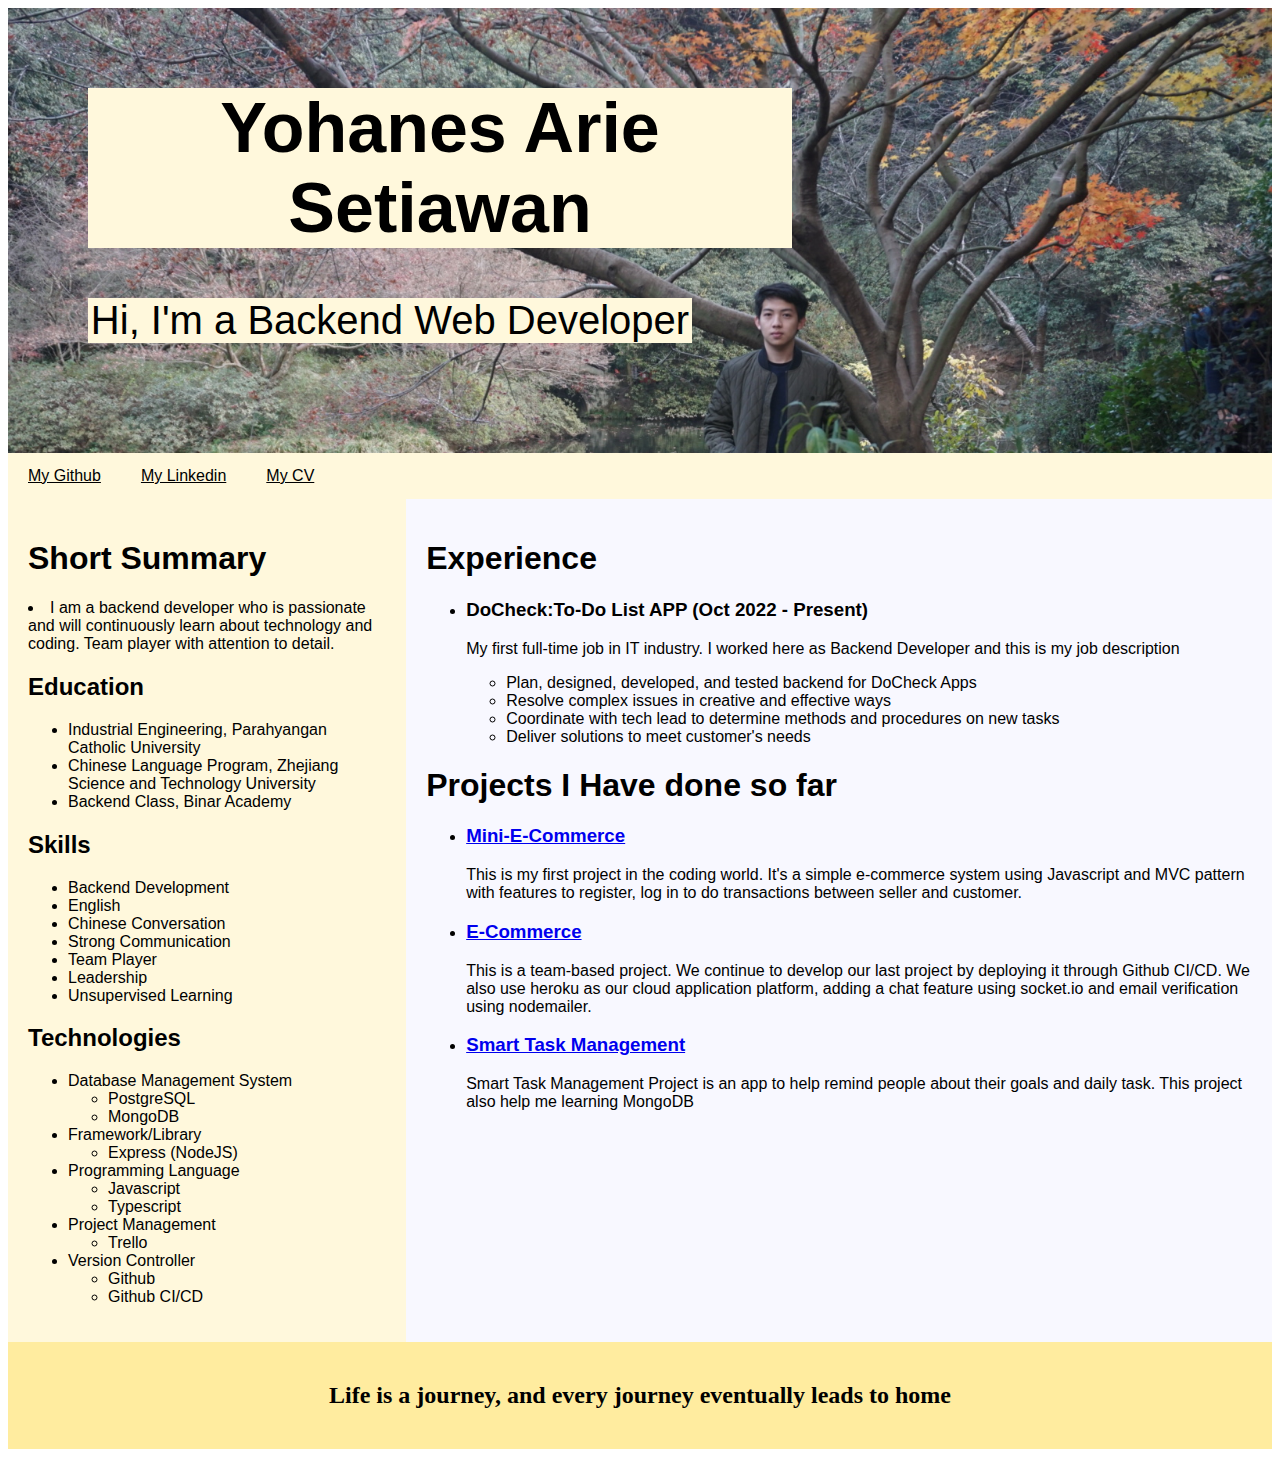
==== porto.html @ e353582d "porto" ====
<html><head>
    <meta charset="utf-8">
    <link rel="stylesheet" href="style.css">
    <title>Welcome</title>
    <meta name="viewport" content="width=device-width, initial-scale=1">
  </head>

  <body data-new-gr-c-s-check-loaded="14.1078.0" data-gr-ext-installed="">
    <div class="header">
        <div>
            <h1>Yohanes Arie Setiawan</h1>
            <p>Hi, I'm a Backend Web Developer</p>
        </div>
    </div>

    <div class="navbar">
      <a href="https://github.com/ArieeSetiawan/" target="_blank" title="Will open in a new tab">My Github</a>
      <a href="https://www.linkedin.com/in/yohanes-arie-setiawan-565392168/" target="_blank" title="Will open in a new tab">My Linkedin</a>
      <a href="https://drive.google.com/file/d/19hdkB080UJG75B12Bz6Sc8-TVZFhd_Zp/view?usp=sharing" target="_blank" title="Will open in a new tab">My CV</a>
    </div>

    <div class="content">
      <div class="side">
        <h1>Short Summary</h1>
        <li>I am a backend developer who is passionate and will continuously learn
          about technology and coding. Team player with attention to detail.</li>
        <h2>Education</h2>
        <ul>
          <li>Industrial Engineering, Parahyangan Catholic University</li>
          <li>Chinese Language Program, Zhejiang Science and Technology University</li>
          <li>Backend Class, Binar Academy</li>
        </ul>

        <h2>Skills</h2>
        <ul>
            <li>Backend Development</li>
            <li>English</li>
            <li>Chinese Conversation</li>
            <li>Strong Communication</li>
            <li>Team Player</li>
            <li>Leadership</li>
            <li>Unsupervised Learning</li>
        </ul>

        <h2>Technologies</h2>
        <ul>
            <li>Database Management System</li>
            <ul>
                <li>PostgreSQL</li>
                <li>MongoDB</li>
            </ul>
            <li>Framework/Library</li>
            <ul>
                <li>Express (NodeJS)</li>
            </ul>
            <li>Programming Language</li>
            <ul>
                <li>Javascript</li>
                <li>Typescript</li>
            </ul>
            <li>Project Management</li>
            <ul>
                <li>Trello</li>
            </ul>
            <li>Version Controller</li>
            <ul>
                <li>Github</li>
                <li>Github CI/CD</li>
            </ul>
        </ul>
      </div>

      <div class="main">
        <h1>Experience</h1>
        <ul>
          <li><h3>DoCheck:To-Do List APP (Oct 2022 - Present)</h3></li>
          <p>My first full-time job in IT industry. I worked here as Backend Developer and this is my job description</p>
          <ul>
            <li>Plan, designed, developed, and tested backend for DoCheck Apps</li>
            <li>Resolve complex issues in creative and effective ways</li>
            <li>Coordinate with tech lead to determine methods and procedures on new tasks</li>
            <li>Deliver solutions to meet customer's needs</li>
          </ul>
      </ul>
        <h1>Projects I Have done so far</h1>
        <ul>
            <li><h3><a href="https://github.com/ArieeSetiawan/mini-e-commerce" target="_blank" title="https://github.com/ArieeSetiawan/mini-e-commerce">Mini-E-Commerce</a></h3></li>
            <p>This is my first project in the coding world. It's a simple e-commerce system using Javascript and MVC pattern with features to register, log in to do transactions between seller and customer.</p>
        </ul>
        <ul>
          <li><h3><a href="https://github.com/ArieeSetiawan/challenge-platinum/" target="_blank" title="https://github.com/ArieeSetiawan/challenge-platinum">E-Commerce</a></h3></li>
          <p>This is a team-based project. We continue to develop our last project by deploying it through Github CI/CD. We also use heroku as our cloud application platform, adding a chat feature using socket.io and email verification using nodemailer.</p>
      </ul>
      <ul>
        <li><h3><a href="https://github.com/ArieeSetiawan/smart-task-management" target="_blank" title="https://github.com/ArieeSetiawan/smart-task-management">Smart Task Management</a></h3></li>
        <p>Smart Task Management Project is an app to help remind people about their goals and daily task. This project also help me learning MongoDB</p>
    </ul>
      </div>
    </div>

    <div class="footer">
      <h2>Life is a journey, and every journey eventually leads to home</h2>
    </div>
  

</body><grammarly-desktop-integration data-grammarly-shadow-root="true"></grammarly-desktop-integration></html>
---- style.css ----
* {
    box-sizing: border-box;
    font-family: 'Trebuchet MS', 'Lucida Sans Unicode', 'Lucida Grande', 'Lucida Sans', Arial, sans-serif;
  }
  
  .header {
    padding: 80px;
    text-align: center;
    background-image: url("head.JPG");
    background-size: cover;
    color: black;
  }
  .header h1 {
    font-size: 70px;
    background: cornsilk;
    margin: 0px 400px 30px 0px;
  }
  .header p {
    font-size: 40px;
    background: cornsilk;
    margin: 50px 500px 30px 0px;
  }
  
  .navbar {
    overflow: hidden;
    background: cornsilk;
  }
  .navbar a {
    float: left;
    display: block;
    color: black;
    text-align: center;
    padding: 14px 20px;
  }
  .navbar a.right {
    float: right;
  }
  .navbar a:hover {
    background: whitesmoke;
    color: black;
  }
  
  .content {
    display: flex;
    flex-wrap: wrap;
  }
  .side {
    flex: 31.5%;
    background: cornsilk;
    padding: 20px;
  }
  .main {
    flex: 68.5%;
    background: ghostwhite;
    padding: 20px;
  }
  
  .footer {
    padding: 20px;
    text-align: center;
    background: rgb(255, 236, 159);
  }
  
  .footer h2 {
    font-family: Georgia, 'Times New Roman', Times, serif;
  }
  
  @media (max-width: 870px) {
    .header {
      padding: 40px;
      text-align: center;
      font-family: Helvetica;
      font-size: 30px;
      background-repeat: no-repeat;
      background-size: 100%;
      color: black;
    }
  
    .header h1 {
      font-size: 60px;
    }
  }
  
  @media (max-width: 750px) {
    .header {
      padding: 40px;
      text-align: center;
      font-family: Helvetica;
      font-size: 30px;
      background-repeat: no-repeat;
      background-image: none;
      background-color: #ecfcff;
      color: black;
    }
  
    .header h1 {
      font-size: 60px;
    }
  }
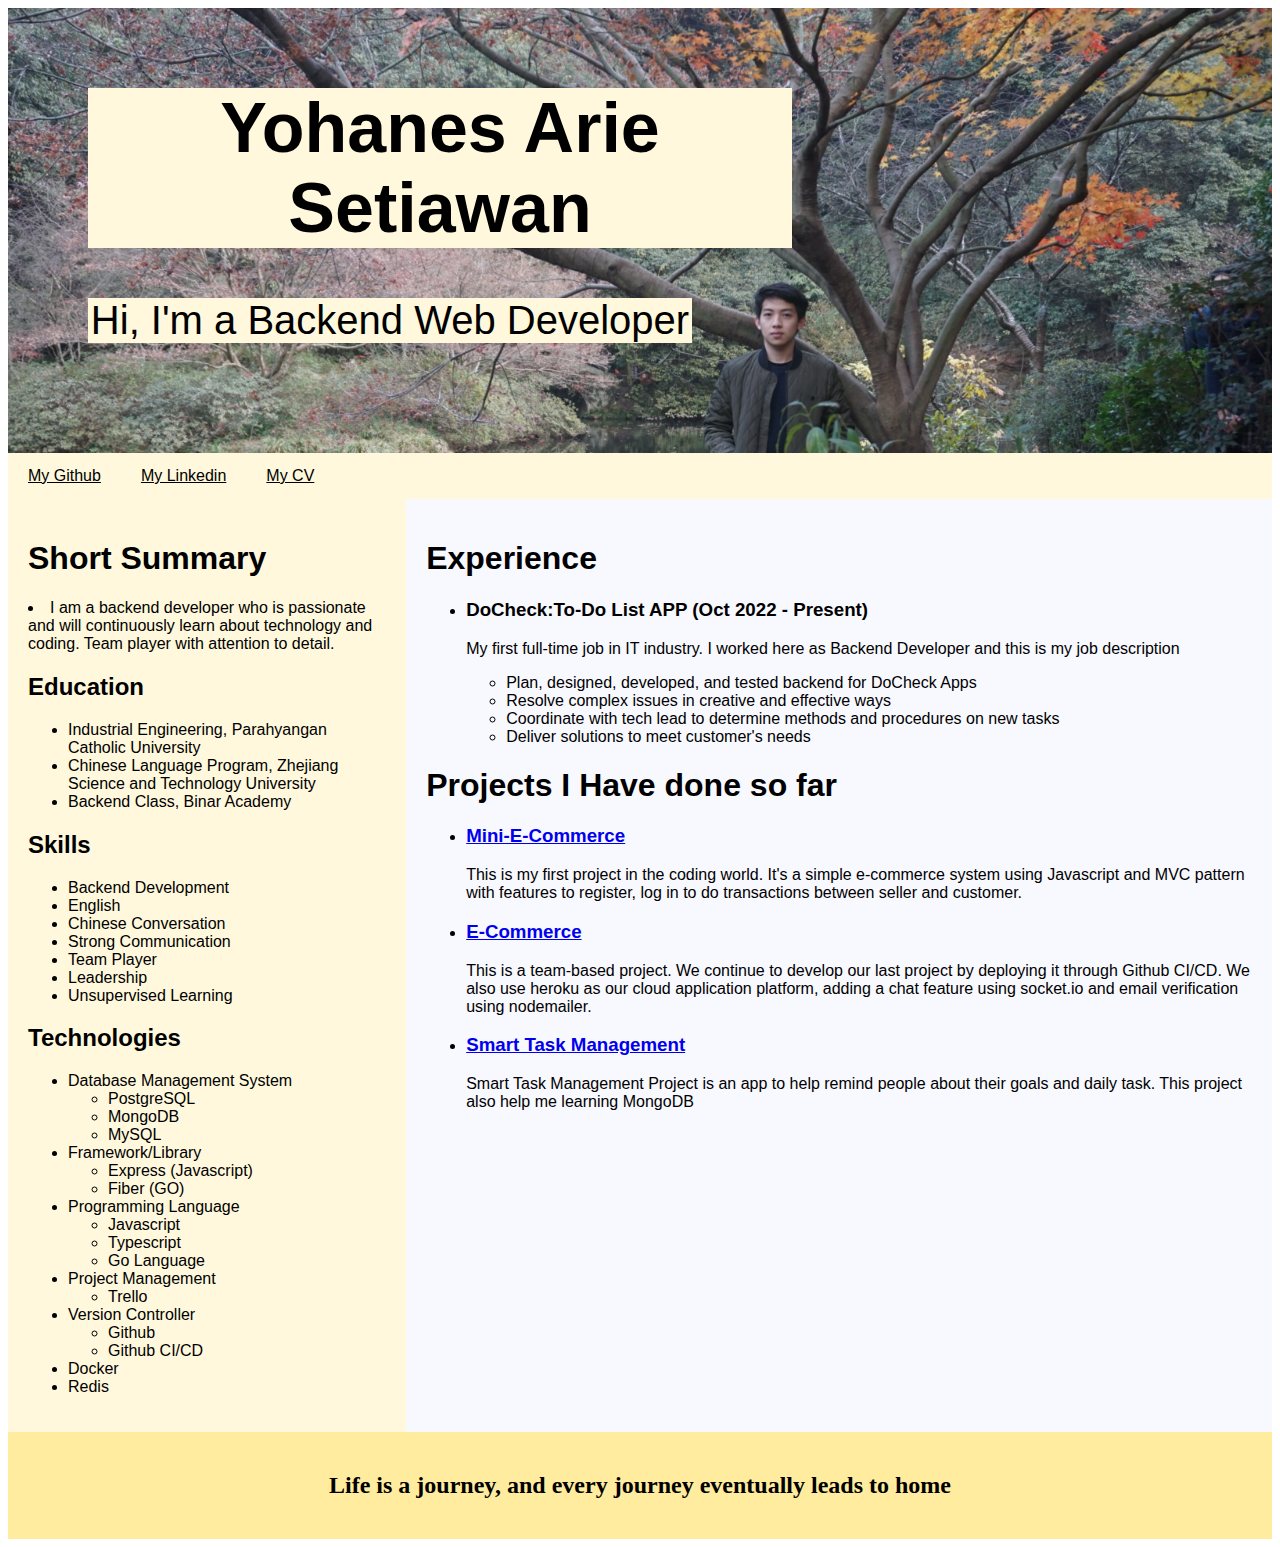
==== commit 23df658e: "portoo" ====
--- a/porto.html
+++ b/porto.html
@@ -16,7 +16,7 @@
     <div class="navbar">
       <a href="https://github.com/ArieeSetiawan/" target="_blank" title="Will open in a new tab">My Github</a>
       <a href="https://www.linkedin.com/in/yohanes-arie-setiawan-565392168/" target="_blank" title="Will open in a new tab">My Linkedin</a>
-      <a href="https://drive.google.com/file/d/19hdkB080UJG75B12Bz6Sc8-TVZFhd_Zp/view?usp=sharing" target="_blank" title="Will open in a new tab">My CV</a>
+      <a href="https://drive.google.com/file/d/1Zv4nZXB0neBgXykXQBovknEuExttl16H/view?usp=sharing" target="_blank" title="Will open in a new tab">My CV</a>
     </div>
 
     <div class="content">
@@ -48,15 +48,18 @@
             <ul>
                 <li>PostgreSQL</li>
                 <li>MongoDB</li>
+                <li>MySQL</li>
             </ul>
             <li>Framework/Library</li>
             <ul>
-                <li>Express (NodeJS)</li>
+                <li>Express (Javascript)</li>
+                <li>Fiber (GO)</li>
             </ul>
             <li>Programming Language</li>
             <ul>
                 <li>Javascript</li>
                 <li>Typescript</li>
+                <li>Go Language</li>
             </ul>
             <li>Project Management</li>
             <ul>
@@ -66,7 +69,9 @@
             <ul>
                 <li>Github</li>
                 <li>Github CI/CD</li>
-            </ul>
+              </ul>
+              <li>Docker</li>
+              <li>Redis</li>
         </ul>
       </div>
 
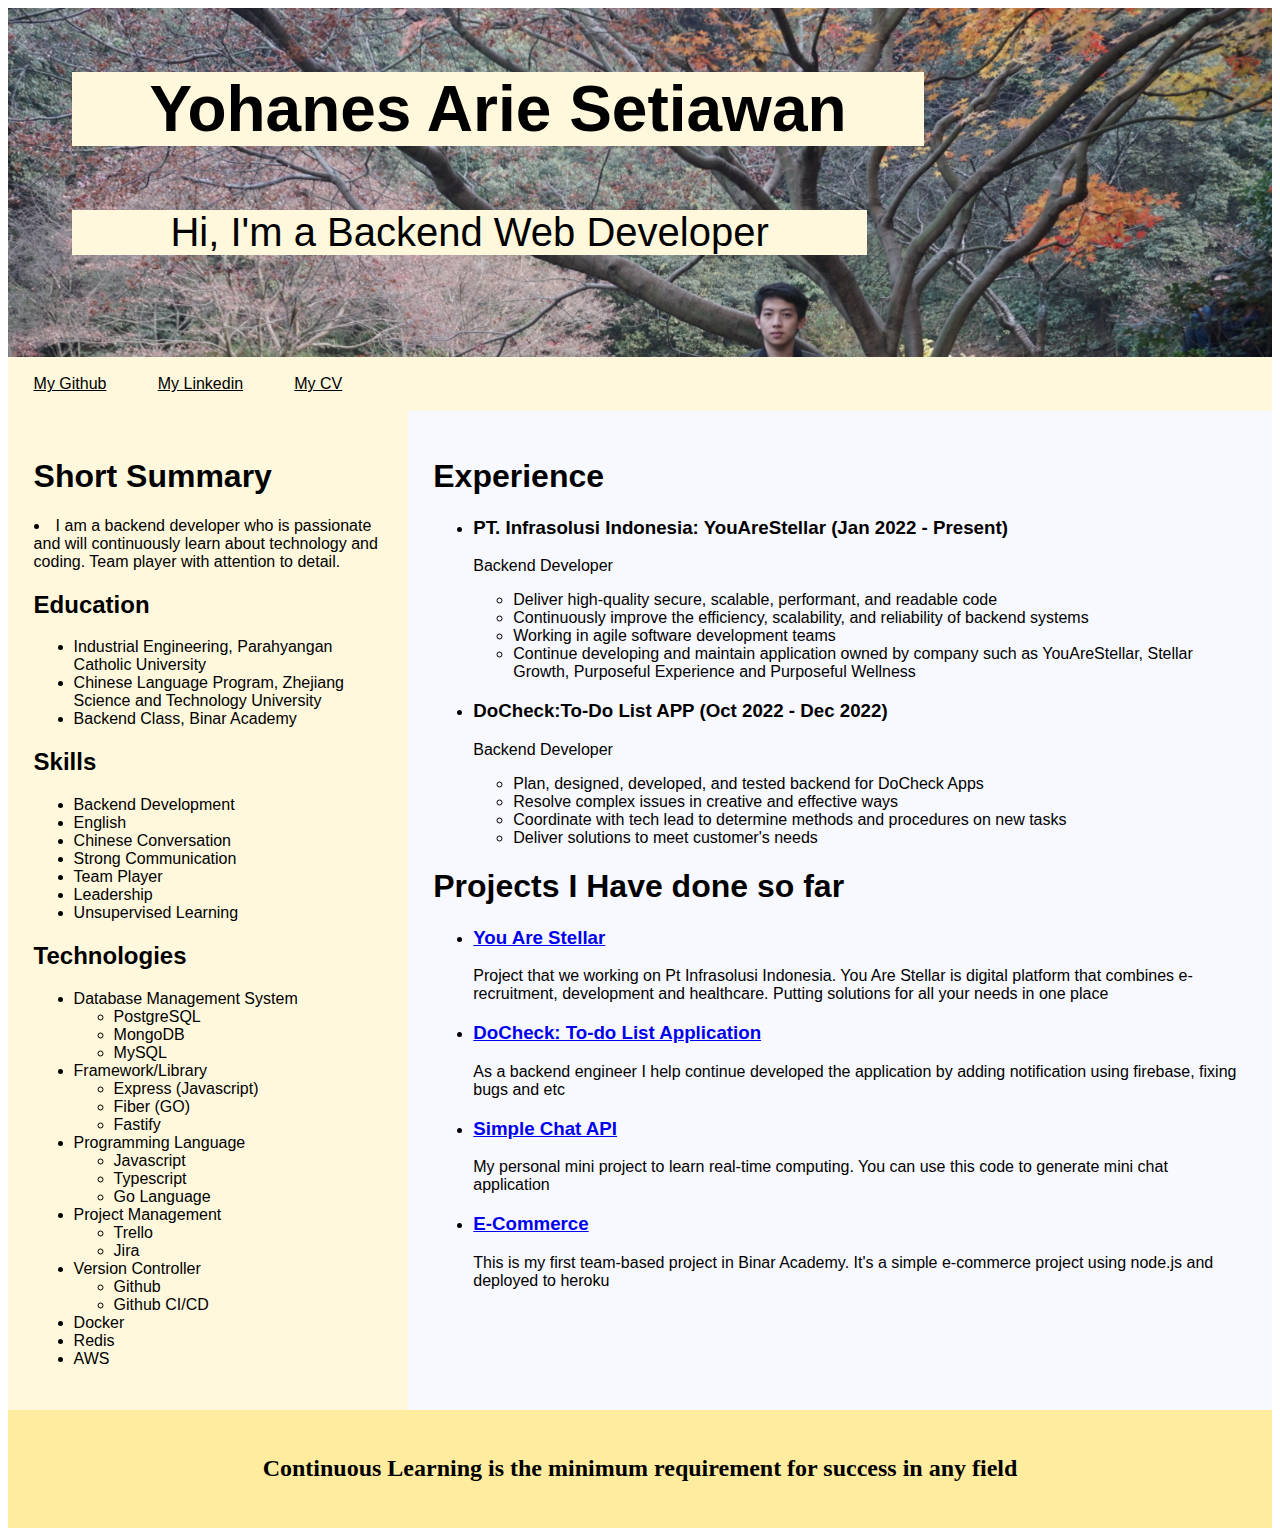
==== commit 4702b3c0: "first" ====
--- a/porto.html
+++ b/porto.html
@@ -1,7 +1,7 @@
 <html><head>
     <meta charset="utf-8">
     <link rel="stylesheet" href="style.css">
-    <title>Welcome</title>
+    <title>Portofolio by Yohanes Arie Setiawan</title>
     <meta name="viewport" content="width=device-width, initial-scale=1">
   </head>
 
@@ -16,7 +16,7 @@
     <div class="navbar">
       <a href="https://github.com/ArieeSetiawan/" target="_blank" title="Will open in a new tab">My Github</a>
       <a href="https://www.linkedin.com/in/yohanes-arie-setiawan-565392168/" target="_blank" title="Will open in a new tab">My Linkedin</a>
-      <a href="https://drive.google.com/file/d/1Zv4nZXB0neBgXykXQBovknEuExttl16H/view?usp=sharing" target="_blank" title="Will open in a new tab">My CV</a>
+      <a href="https://drive.google.com/file/d/1qiloerhMpTOrpQ3WxEJcQX0HAUJE__D-/view?usp=sharing" target="_blank" title="Will open in a new tab">My CV</a>
     </div>
 
     <div class="content">
@@ -54,6 +54,7 @@
             <ul>
                 <li>Express (Javascript)</li>
                 <li>Fiber (GO)</li>
+                <li>Fastify</li>
             </ul>
             <li>Programming Language</li>
             <ul>
@@ -64,6 +65,7 @@
             <li>Project Management</li>
             <ul>
                 <li>Trello</li>
+                <li>Jira</li>
             </ul>
             <li>Version Controller</li>
             <ul>
@@ -72,14 +74,23 @@
               </ul>
               <li>Docker</li>
               <li>Redis</li>
+              <li>AWS</li>
         </ul>
       </div>
 
       <div class="main">
         <h1>Experience</h1>
         <ul>
-          <li><h3>DoCheck:To-Do List APP (Oct 2022 - Present)</h3></li>
-          <p>My first full-time job in IT industry. I worked here as Backend Developer and this is my job description</p>
+          <li><h3>PT. Infrasolusi Indonesia: YouAreStellar (Jan 2022 - Present)</h3></li>
+          <p>Backend Developer</p>
+          <ul>
+            <li>Deliver high-quality secure, scalable, performant, and readable code</li>
+            <li>Continuously improve the efficiency, scalability, and reliability of backend systems</li>
+            <li>Working in agile software development teams</li>
+            <li>Continue developing and maintain application owned by company such as YouAreStellar, Stellar Growth, Purposeful Experience and Purposeful Wellness</li>
+          </ul>
+          <li><h3>DoCheck:To-Do List APP (Oct 2022 - Dec 2022)</h3></li>
+          <p>Backend Developer</p>
           <ul>
             <li>Plan, designed, developed, and tested backend for DoCheck Apps</li>
             <li>Resolve complex issues in creative and effective ways</li>
@@ -89,22 +100,26 @@
       </ul>
         <h1>Projects I Have done so far</h1>
         <ul>
-            <li><h3><a href="https://github.com/ArieeSetiawan/mini-e-commerce" target="_blank" title="https://github.com/ArieeSetiawan/mini-e-commerce">Mini-E-Commerce</a></h3></li>
-            <p>This is my first project in the coding world. It's a simple e-commerce system using Javascript and MVC pattern with features to register, log in to do transactions between seller and customer.</p>
+          <li><h3><a href="https://youarestellar.co.id/" target="_blank">You Are Stellar</a></h3></li>
+          <p>Project that we working on Pt Infrasolusi Indonesia. You Are Stellar is digital platform that combines e-recruitment, development and healthcare. Putting solutions for all your needs in one place </p>
         </ul>
         <ul>
-          <li><h3><a href="https://github.com/ArieeSetiawan/challenge-platinum/" target="_blank" title="https://github.com/ArieeSetiawan/challenge-platinum">E-Commerce</a></h3></li>
-          <p>This is a team-based project. We continue to develop our last project by deploying it through Github CI/CD. We also use heroku as our cloud application platform, adding a chat feature using socket.io and email verification using nodemailer.</p>
+            <li><h3><a href="https://play.google.com/store/apps/details?id=com.docheck.docheck" target="_blank">DoCheck: To-do List Application</a></h3></li>
+            <p>As a backend engineer I help continue developed the application by adding notification using firebase, fixing bugs and etc</p>
+        </ul>
+        <ul>
+          <li><h3><a href="https://github.com/ArieeSetiawan/simpleChatAPI" target="_blank">Simple Chat API</a></h3></li>
+          <p>My personal mini project to learn real-time computing. You can use this code to generate mini chat application</p>
       </ul>
-      <ul>
-        <li><h3><a href="https://github.com/ArieeSetiawan/smart-task-management" target="_blank" title="https://github.com/ArieeSetiawan/smart-task-management">Smart Task Management</a></h3></li>
-        <p>Smart Task Management Project is an app to help remind people about their goals and daily task. This project also help me learning MongoDB</p>
-    </ul>
+        <ul>
+          <li><h3><a href="https://github.com/ArieeSetiawan/challenge-platinum/" target="_blank">E-Commerce</a></h3></li>
+          <p>This is my first team-based project in Binar Academy. It's a simple e-commerce project using node.js and deployed to heroku</p>
+      </ul>
       </div>
     </div>
 
     <div class="footer">
-      <h2>Life is a journey, and every journey eventually leads to home</h2>
+      <h2>Continuous Learning is the minimum requirement for success in any field</h2>
     </div>
   
 
--- a/style.css
+++ b/style.css
@@ -4,21 +4,21 @@
   }
   
   .header {
-    padding: 80px;
+    padding: 5vw;
     text-align: center;
     background-image: url("head.JPG");
     background-size: cover;
     color: black;
   }
   .header h1 {
-    font-size: 70px;
+    font-size: 5vw;
     background: cornsilk;
-    margin: 0px 400px 30px 0px;
+    margin: 0px 25% 30px 0px;
   }
   .header p {
     font-size: 40px;
     background: cornsilk;
-    margin: 50px 500px 30px 0px;
+    margin: 5vw 30% 3vw 0px;
   }
   
   .navbar {
@@ -30,7 +30,7 @@
     display: block;
     color: black;
     text-align: center;
-    padding: 14px 20px;
+    padding: 1.4vw 2vw;
   }
   .navbar a.right {
     float: right;
@@ -42,21 +42,20 @@
   
   .content {
     display: flex;
-    flex-wrap: wrap;
-  }
-  .side {
-    flex: 31.5%;
+}
+.side {
+    flex: 0.3; /* 40% */
     background: cornsilk;
-    padding: 20px;
-  }
-  .main {
-    flex: 68.5%;
+    padding: 2vw;
+}
+.main {
+    flex: 0.7; /* 60% */
     background: ghostwhite;
-    padding: 20px;
-  }
+    padding: 2vw;
+}
   
   .footer {
-    padding: 20px;
+    padding: 2vw;
     text-align: center;
     background: rgb(255, 236, 159);
   }
@@ -67,26 +66,26 @@
   
   @media (max-width: 870px) {
     .header {
-      padding: 40px;
+      padding: 2vw;
       text-align: center;
       font-family: Helvetica;
-      font-size: 30px;
+      font-size: 3vw;
       background-repeat: no-repeat;
       background-size: 100%;
       color: black;
     }
   
     .header h1 {
-      font-size: 60px;
+      font-size: 6vw;
     }
   }
   
   @media (max-width: 750px) {
     .header {
-      padding: 40px;
+      padding: 2vw;
       text-align: center;
       font-family: Helvetica;
-      font-size: 30px;
+      font-size: 3vw;
       background-repeat: no-repeat;
       background-image: none;
       background-color: #ecfcff;
@@ -94,6 +93,30 @@
     }
   
     .header h1 {
-      font-size: 60px;
+      font-size: 6vw;
+    }
+
+    .navbar {
+        display: none;
+    }
+    /* Add the hamburger icon */
+    .hamburger {
+        display: block;
+        font-size: 2em;
+        text-align: right;
+        cursor: pointer;
+    }
+    /* Add the navigation menu */
+    .nav-menu {
+        display: none;
+    }
+    /* Show the navigation menu when the hamburger icon is clicked */
+    .hamburger:hover + .nav-menu {
+        display: block;
+    }
+    /* Style the navigation menu */
+    .nav-menu a {
+        display: block;
+        margin: 10px 0;
     }
   }